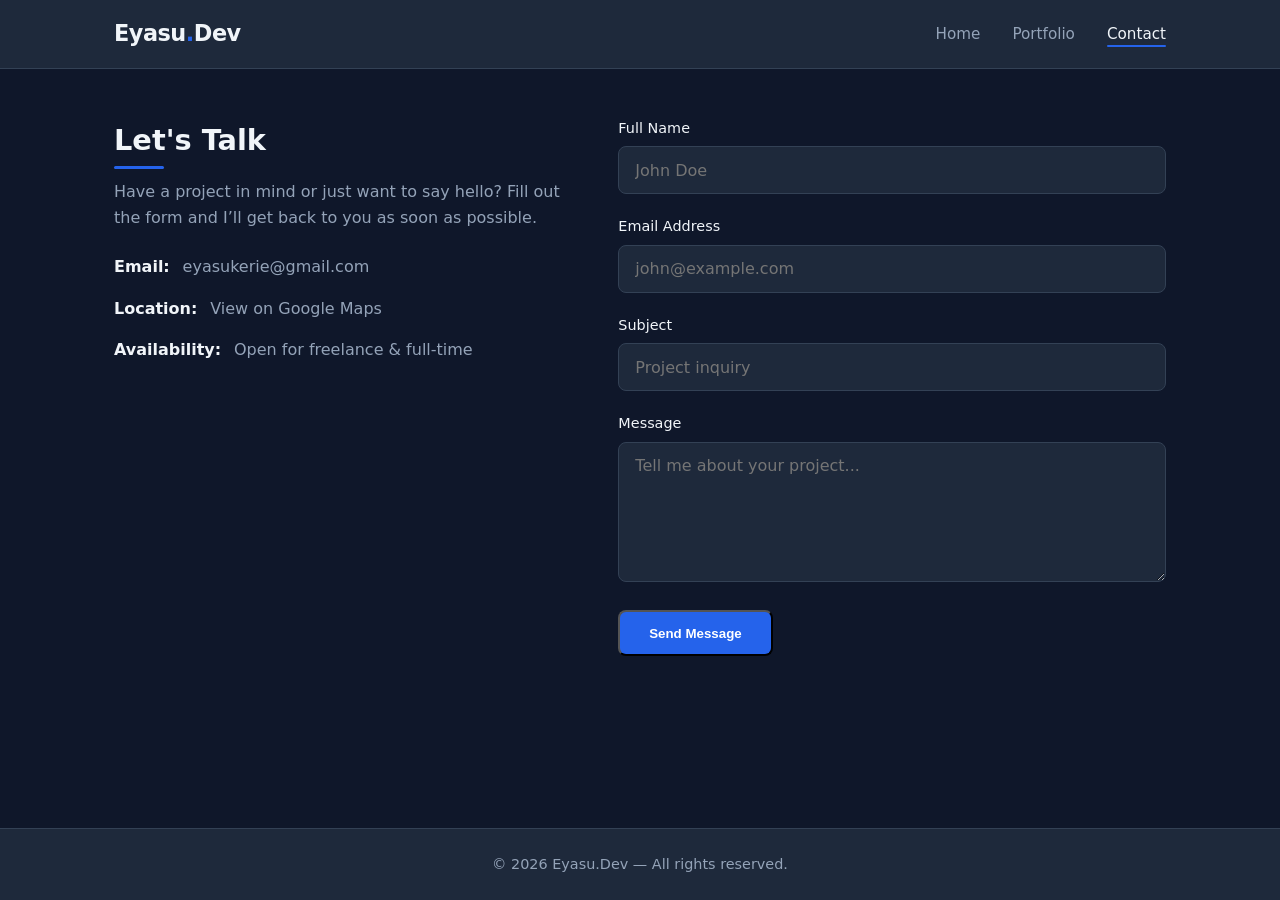
==== contact.html @ a9398644 "Initial project" ====
<!DOCTYPE html>
<html lang="en">
<head>
    <meta charset="UTF-8">
    <meta name="viewport" content="width=device-width, initial-scale=1.0">
    <title>Contact | My Portfolio</title>
    <link rel="stylesheet" href="styles.css">
</head>
<body>
    <header>
        <div class="header-inner">
            <a href="index.html" class="logo">Eyasu<span>.</span>Dev</a>
            <nav>
                <ul>
                    <li><a href="index.html">Home</a></li>
                    <li><a href="portfolio.html">Portfolio</a></li>
                    <li><a href="contact.html" class="active">Contact</a></li>
                </ul>
            </nav>
        </div>
    </header>

    <main>
        <div class="contact-wrapper">
            <div class="contact-info">
                <h2 class="section-title">Let's Talk</h2>
                <p>
                    Have a project in mind or just want to say hello?  
                    Fill out the form and I’ll get back to you as soon as possible.
                </p>

                <ul class="contact-details">
                    <li>
                        <strong>Email:</strong> 
                        <a href="mailto:eyasukerie@gmail.com">eyasukerie@gmail.com</a>
                    </li>
                    <li>
                        <strong>Location:</strong> 
                        <a href="https://maps.app.goo.gl/aRAvd2Pf37RRoX199" target="_blank" rel="noopener noreferrer">
                            View on Google Maps
                        </a>
                    </li>
                    <li>
                        <strong>Availability:</strong> Open for freelance & full-time
                    </li>
                </ul>
            </div>

            <form id="contactForm" novalidate>
                <div class="form-group">
                    <label for="name">Full Name</label>
                    <input type="text" id="name" name="name" required placeholder="John Doe">
                </div>

                <div class="form-group">
                    <label for="email">Email Address</label>
                    <input type="email" id="email" name="email" required placeholder="john@example.com">
                </div>

                <div class="form-group">
                    <label for="subject">Subject</label>
                    <input type="text" id="subject" name="subject" required placeholder="Project inquiry">
                </div>

                <div class="form-group">
                    <label for="message">Message</label>
                    <textarea id="message" name="message" required placeholder="Tell me about your project..."></textarea>
                </div>

                <button type="submit" class="btn">Send Message</button>
                <p id="formStatus" class="form-status"></p>
            </form>
        </div>
    </main>

    <footer>
        <p>&copy; 2026 Eyasu.Dev — All rights reserved.</p>
    </footer>

    <script>
        const form = document.getElementById('contactForm');
        const status = document.getElementById('formStatus');

        form.addEventListener('submit', function (e) {
            e.preventDefault();

            const name = form.name.value.trim();
            const email = form.email.value.trim();
            const subject = form.subject.value.trim();
            const message = form.message.value.trim();

            if (!name || !email || !subject || !message) {
                status.textContent = 'Please fill in all fields.';
                status.className = 'form-status error';
                return;
            }

            status.textContent = 'Message sent successfully! I’ll get back to you soon.';
            status.className = 'form-status success';
            form.reset();

            setTimeout(() => {
                status.style.display = 'none';
            }, 5000);
        });
    </script>
</body>
</html>
---- styles.css ----
/* ===== Reset & Base ===== */
*,
*::before,
*::after {
    margin: 0;
    padding: 0;
    box-sizing: border-box;
}

:root {
    --primary: #2563eb;
    --primary-dark: #1d4ed8;
    --bg: #0f172a;
    --surface: #1e293b;
    --text: #f1f5f9;
    --text-muted: #94a3b8;
    --border: #334155;
    --radius: 12px;
    --shadow: 0 10px 30px rgba(0, 0, 0, 0.3);
}

html {
    scroll-behavior: smooth;
}

body {
    font-family: 'Segoe UI', system-ui, -apple-system, sans-serif;
    background: var(--bg);
    color: var(--text);
    line-height: 1.6;
    min-height: 100vh;
    display: flex;
    flex-direction: column;
}

/* ===== Header & Navigation ===== */
header {
    background: var(--surface);
    border-bottom: 1px solid var(--border);
    position: sticky;
    top: 0;
    z-index: 100;
    backdrop-filter: blur(10px);
}

.header-inner {
    max-width: 1100px;
    margin: 0 auto;
    padding: 1rem 1.5rem;
    display: flex;
    align-items: center;
    justify-content: space-between;
}

.logo {
    font-size: 1.4rem;
    font-weight: 700;
    color: var(--text);
    text-decoration: none;
    letter-spacing: -0.5px;
}

.logo span {
    color: var(--primary);
}

nav ul {
    list-style: none;
    display: flex;
    gap: 2rem;
}

nav a {
    color: var(--text-muted);
    text-decoration: none;
    font-weight: 500;
    font-size: 0.95rem;
    transition: color 0.2s ease;
    position: relative;
}

nav a:hover,
nav a.active {
    color: var(--text);
}

nav a.active::after {
    content: '';
    position: absolute;
    bottom: -4px;
    left: 0;
    width: 100%;
    height: 2px;
    background: var(--primary);
    border-radius: 2px;
}

/* ===== Main Content ===== */
main {
    flex: 1;
    max-width: 1100px;
    margin: 0 auto;
    padding: 3rem 1.5rem;
    width: 100%;
}

/* ===== Hero (Home) ===== */
.hero {
    text-align: center;
    padding: 4rem 0 5rem;
}

.hero h1 {
    font-size: clamp(2.2rem, 5vw, 3.2rem);
    font-weight: 800;
    line-height: 1.2;
    margin-bottom: 1rem;
    letter-spacing: -1px;
}

.hero h1 span {
    color: var(--primary);
}

.hero p {
    font-size: 1.15rem;
    color: var(--text-muted);
    max-width: 560px;
    margin: 0 auto 2rem;
}

.btn {
    display: inline-block;
    background: var(--primary);
    color: white;
    padding: 0.85rem 1.8rem;
    border-radius: 8px;
    text-decoration: none;
    font-weight: 600;
    transition: background 0.2s ease, transform 0.15s ease;
}

.btn:hover {
    background: var(--primary-dark);
    transform: translateY(-2px);
}

.btn-outline {
    background: transparent;
    border: 2px solid var(--border);
    color: var(--text);
    margin-left: 0.8rem;
}

.btn-outline:hover {
    border-color: var(--primary);
    color: var(--primary);
}

/* ===== Section Titles ===== */
.section-title {
    font-size: 1.8rem;
    font-weight: 700;
    margin-bottom: 2rem;
    position: relative;
    display: inline-block;
}

.section-title::after {
    content: '';
    position: absolute;
    bottom: -6px;
    left: 0;
    width: 50px;
    height: 3px;
    background: var(--primary);
    border-radius: 2px;
}

/* ===== Projects Grid ===== */
.projects-grid {
    display: grid;
    grid-template-columns: repeat(auto-fit, minmax(300px, 1fr));
    gap: 1.8rem;
}

.project-card {
    background: var(--surface);
    border: 1px solid var(--border);
    border-radius: var(--radius);
    padding: 1.8rem;
    transition: transform 0.25s ease, box-shadow 0.25s ease;
}

.project-card:hover {
    transform: translateY(-6px);
    box-shadow: var(--shadow);
    border-color: var(--primary);
}

.project-card h3 {
    font-size: 1.25rem;
    margin-bottom: 0.6rem;
    color: var(--text);
}

.project-card p {
    color: var(--text-muted);
    font-size: 0.95rem;
    margin-bottom: 1.2rem;
}

.project-tags {
    display: flex;
    flex-wrap: wrap;
    gap: 0.5rem;
}

.tag {
    background: rgba(37, 99, 235, 0.15);
    color: #93c5fd;
    font-size: 0.75rem;
    padding: 0.25rem 0.7rem;
    border-radius: 20px;
    font-weight: 500;
}

/* ===== Contact Form ===== */
.contact-wrapper {
    display: grid;
    grid-template-columns: 1fr 1.2fr;
    gap: 3rem;
    align-items: start;
}

.contact-info h2 {
    margin-bottom: 1rem;
}

.contact-info p {
    color: var(--text-muted);
    margin-bottom: 1.5rem;
}

.contact-details {
    list-style: none;
    cursor:pointer;
}
.contact-details a {
    color: inherit;          /* Same color as the surrounding text */
    text-decoration: none;   /* Remove underline */
}

.contact-details a:hover {
    color: var(--primary);   /* Optional: turns blue only on hover */
    text-decoration: underline;
}

.contact-details li {
    display: flex;
    align-items: center;
    gap: 0.8rem;
    margin-bottom: 1rem;
    color: var(--text-muted);
}

.contact-details strong {
    color: var(--text);
}

.form-group {
    margin-bottom: 1.3rem;
}

.form-group label {
    display: block;
    margin-bottom: 0.4rem;
    font-weight: 500;
    font-size: 0.9rem;
}

.form-group input,
.form-group textarea {
    width: 100%;
    padding: 0.85rem 1rem;
    background: var(--surface);
    border: 1px solid var(--border);
    border-radius: 8px;
    color: var(--text);
    font-size: 1rem;
    font-family: inherit;
    transition: border-color 0.2s ease;
}

.form-group input:focus,
.form-group textarea:focus {
    outline: none;
    border-color: var(--primary);
}

.form-group textarea {
    resize: vertical;
    min-height: 140px;
}

.form-status {
    margin-top: 1rem;
    font-size: 0.95rem;
    display: none;
}

.form-status.success {
    color: #4ade80;
    display: block;
}

.form-status.error {
    color: #f87171;
    display: block;
}

/* ===== Footer ===== */
footer {
    background: var(--surface);
    border-top: 1px solid var(--border);
    text-align: center;
    padding: 1.5rem;
    color: var(--text-muted);
    font-size: 0.9rem;
}

/* ===== Responsive ===== */
@media (max-width: 768px) {
    .header-inner {
        flex-direction: column;
        gap: 1rem;
    }

    nav ul {
        gap: 1.5rem;
    }

    .contact-wrapper {
        grid-template-columns: 1fr;
    }

    .btn-outline {
        margin-left: 0;
        margin-top: 0.8rem;
        display: inline-block;
    }
}
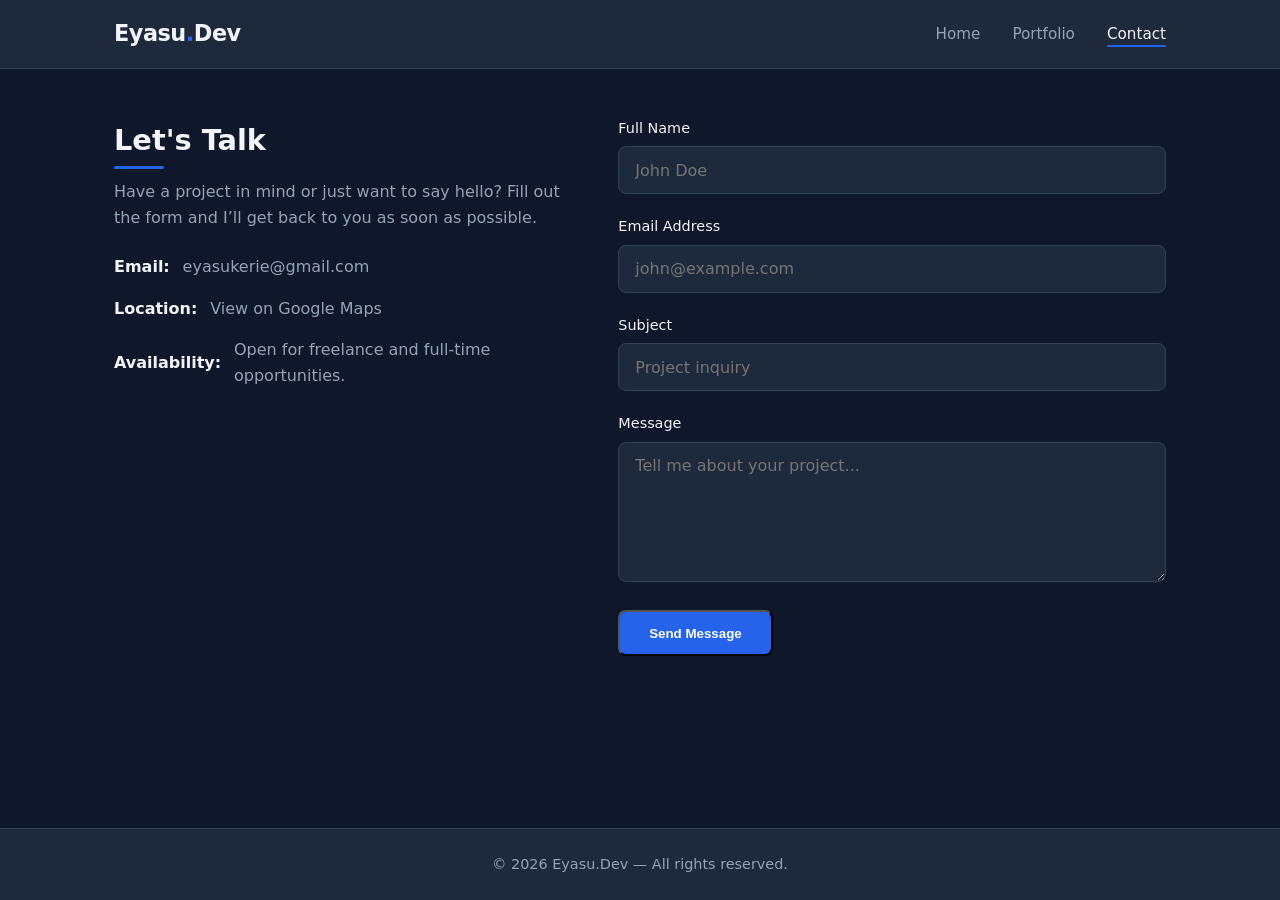
==== commit 870ab272: "upgrade contact page" ====
--- a/contact.html
+++ b/contact.html
@@ -41,7 +41,7 @@
                         </a>
                     </li>
                     <li>
-                        <strong>Availability:</strong> Open for freelance & full-time
+                        <strong>Availability:</strong> Open for freelance and full-time opportunities.
                     </li>
                 </ul>
             </div>
